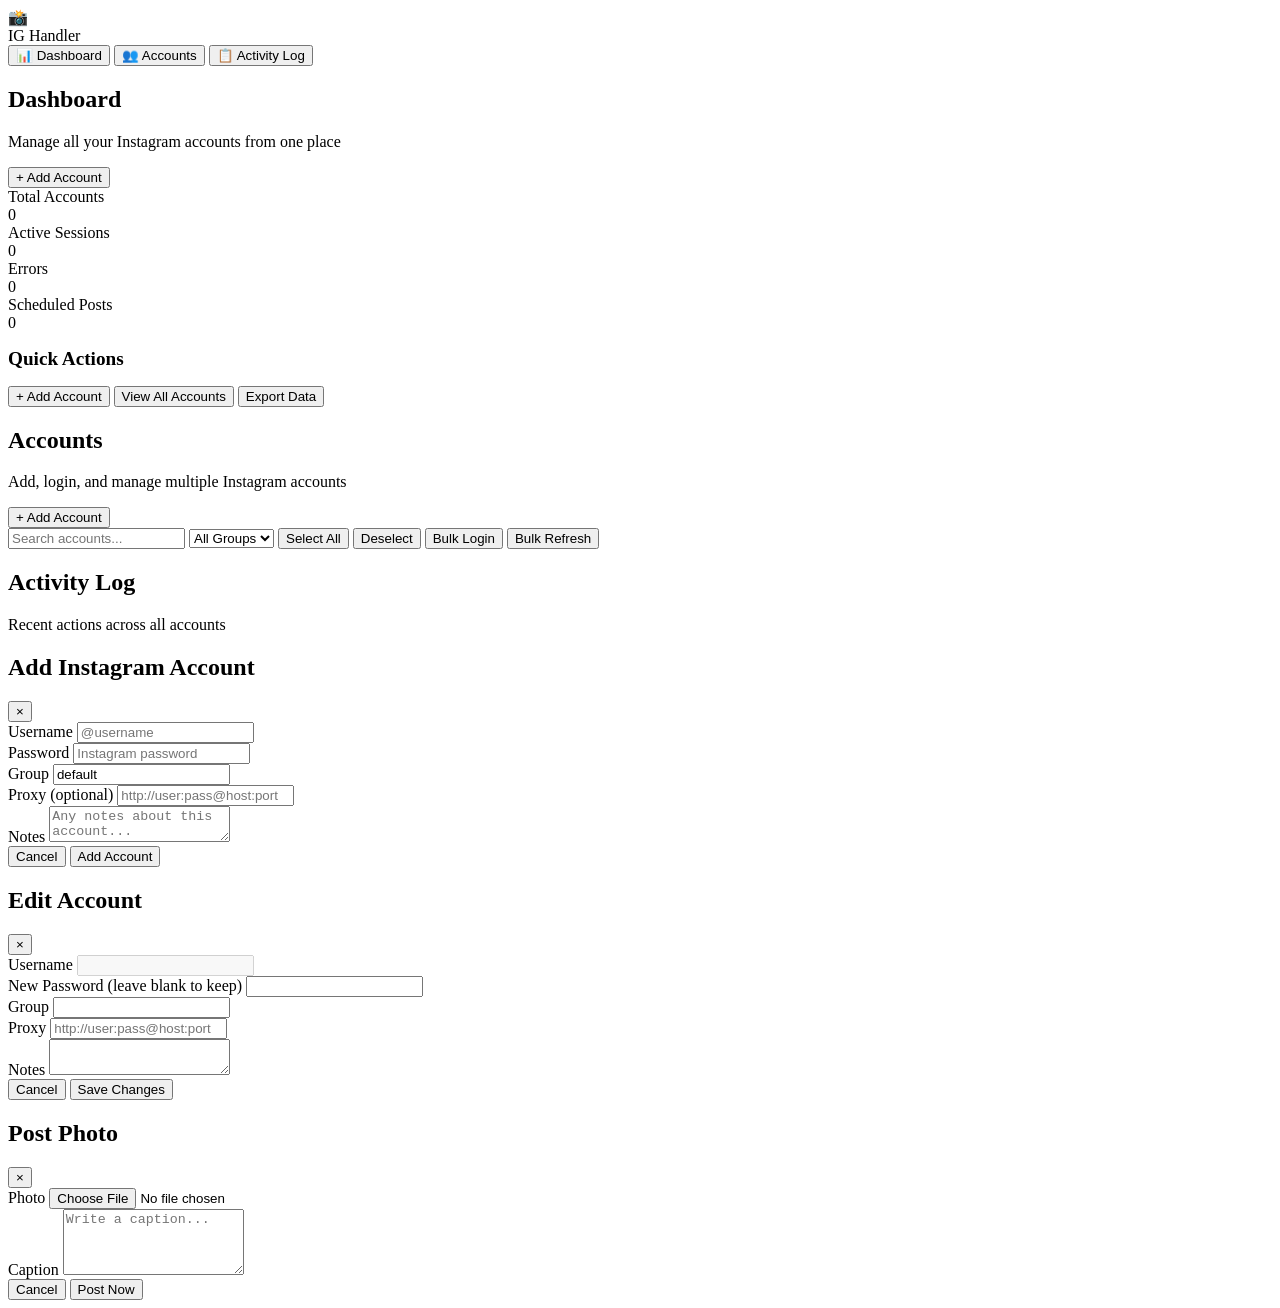
==== instagram-handler/templates/index.html @ 1abc3806 "Add multi Instagram account handler tool (IG Handler) A Flask-based web dashboard for managing multi" ====
<!DOCTYPE html>
<html lang="en">
<head>
  <meta charset="UTF-8">
  <meta name="viewport" content="width=device-width, initial-scale=1.0">
  <title>IG Handler — Multi Instagram Account Manager</title>
  <link rel="stylesheet" href="/static/css/style.css">
</head>
<body>
  <div class="app">
    <aside class="sidebar">
      <div class="logo">
        <div class="logo-icon">📸</div>
        <span>IG Handler</span>
      </div>
      <button class="nav-item active" data-page="dashboard">📊 Dashboard</button>
      <button class="nav-item" data-page="accounts">👥 Accounts</button>
      <button class="nav-item" data-page="activity">📋 Activity Log</button>
    </aside>

    <main class="main">
      <!-- Dashboard -->
      <section id="page-dashboard" class="page active">
        <div class="page-header">
          <div>
            <h1>Dashboard</h1>
            <p>Manage all your Instagram accounts from one place</p>
          </div>
          <button class="btn btn-primary" onclick="openAddModal()">+ Add Account</button>
        </div>
        <div class="stats-grid">
          <div class="stat-card">
            <div class="stat-label">Total Accounts</div>
            <div class="stat-value accent" id="stat-total">0</div>
          </div>
          <div class="stat-card">
            <div class="stat-label">Active Sessions</div>
            <div class="stat-value" id="stat-active" style="color:var(--success)">0</div>
          </div>
          <div class="stat-card">
            <div class="stat-label">Errors</div>
            <div class="stat-value" id="stat-error" style="color:var(--error)">0</div>
          </div>
          <div class="stat-card">
            <div class="stat-label">Scheduled Posts</div>
            <div class="stat-value" id="stat-pending">0</div>
          </div>
        </div>
        <div class="page-header" style="margin-top:8px">
          <h2 style="font-size:1.2rem">Quick Actions</h2>
        </div>
        <div class="toolbar">
          <button class="btn btn-primary" onclick="switchPage('accounts'); openAddModal()">+ Add Account</button>
          <button class="btn btn-secondary" onclick="switchPage('accounts')">View All Accounts</button>
          <button class="btn btn-secondary" onclick="exportData()">Export Data</button>
        </div>
      </section>

      <!-- Accounts -->
      <section id="page-accounts" class="page">
        <div class="page-header">
          <div>
            <h1>Accounts</h1>
            <p>Add, login, and manage multiple Instagram accounts</p>
          </div>
          <button class="btn btn-primary" onclick="openAddModal()">+ Add Account</button>
        </div>
        <div class="toolbar">
          <input type="text" id="search-accounts" class="search-box" placeholder="Search accounts...">
          <select id="filter-group" class="filter-select">
            <option value="">All Groups</option>
          </select>
          <button class="btn btn-secondary btn-sm" onclick="selectAll()">Select All</button>
          <button class="btn btn-secondary btn-sm" onclick="deselectAll()">Deselect</button>
          <button class="btn btn-primary btn-sm" onclick="bulkLogin()">Bulk Login</button>
          <button class="btn btn-secondary btn-sm" onclick="bulkRefresh()">Bulk Refresh</button>
        </div>
        <div id="accounts-grid" class="accounts-grid"></div>
      </section>

      <!-- Activity -->
      <section id="page-activity" class="page">
        <div class="page-header">
          <div>
            <h1>Activity Log</h1>
            <p>Recent actions across all accounts</p>
          </div>
        </div>
        <div id="activity-list" class="activity-list"></div>
      </section>
    </main>
  </div>

  <!-- Add Account Modal -->
  <div id="add-modal" class="modal-overlay" onclick="if(event.target===this)closeModal('add-modal')">
    <div class="modal">
      <div class="modal-header">
        <h2>Add Instagram Account</h2>
        <button class="modal-close" onclick="closeModal('add-modal')">&times;</button>
      </div>
      <form id="add-form" class="modal-body" onsubmit="submitAdd(event)">
        <div class="form-group">
          <label>Username</label>
          <input name="username" required placeholder="@username">
        </div>
        <div class="form-group">
          <label>Password</label>
          <input name="password" type="password" placeholder="Instagram password">
        </div>
        <div class="form-row">
          <div class="form-group">
            <label>Group</label>
            <input name="group_name" placeholder="default" value="default">
          </div>
          <div class="form-group">
            <label>Proxy (optional)</label>
            <input name="proxy" placeholder="http://user:pass@host:port">
          </div>
        </div>
        <div class="form-group">
          <label>Notes</label>
          <textarea name="notes" rows="2" placeholder="Any notes about this account..."></textarea>
        </div>
        <div class="modal-footer">
          <button type="button" class="btn btn-secondary" onclick="closeModal('add-modal')">Cancel</button>
          <button type="submit" class="btn btn-primary">Add Account</button>
        </div>
      </form>
    </div>
  </div>

  <!-- Edit Account Modal -->
  <div id="edit-modal" class="modal-overlay" onclick="if(event.target===this)closeModal('edit-modal')">
    <div class="modal">
      <div class="modal-header">
        <h2>Edit Account</h2>
        <button class="modal-close" onclick="closeModal('edit-modal')">&times;</button>
      </div>
      <form id="edit-form" class="modal-body" onsubmit="submitEdit(event)">
        <input type="hidden" id="edit-id">
        <div class="form-group">
          <label>Username</label>
          <input id="edit-username" disabled>
        </div>
        <div class="form-group">
          <label>New Password (leave blank to keep)</label>
          <input id="edit-password" type="password">
        </div>
        <div class="form-row">
          <div class="form-group">
            <label>Group</label>
            <input id="edit-group">
          </div>
          <div class="form-group">
            <label>Proxy</label>
            <input id="edit-proxy" placeholder="http://user:pass@host:port">
          </div>
        </div>
        <div class="form-group">
          <label>Notes</label>
          <textarea id="edit-notes" rows="2"></textarea>
        </div>
        <div class="modal-footer">
          <button type="button" class="btn btn-secondary" onclick="closeModal('edit-modal')">Cancel</button>
          <button type="submit" class="btn btn-primary">Save Changes</button>
        </div>
      </form>
    </div>
  </div>

  <!-- Post Modal -->
  <div id="post-modal" class="modal-overlay" onclick="if(event.target===this)closeModal('post-modal')">
    <div class="modal">
      <div class="modal-header">
        <h2>Post Photo</h2>
        <button class="modal-close" onclick="closeModal('post-modal')">&times;</button>
      </div>
      <form id="post-form" class="modal-body" onsubmit="submitPost(event)" enctype="multipart/form-data">
        <input type="hidden" name="account_id" id="post-account-id">
        <div class="form-group">
          <label>Photo</label>
          <input type="file" name="media" accept="image/*" required>
        </div>
        <div class="form-group">
          <label>Caption</label>
          <textarea name="caption" rows="4" placeholder="Write a caption..."></textarea>
        </div>
        <div class="modal-footer">
          <button type="button" class="btn btn-secondary" onclick="closeModal('post-modal')">Cancel</button>
          <button type="submit" class="btn btn-primary">Post Now</button>
        </div>
      </form>
    </div>
  </div>

  <div id="toasts" class="toast-container"></div>
  <script src="/static/js/app.js"></script>
</body>
</html>
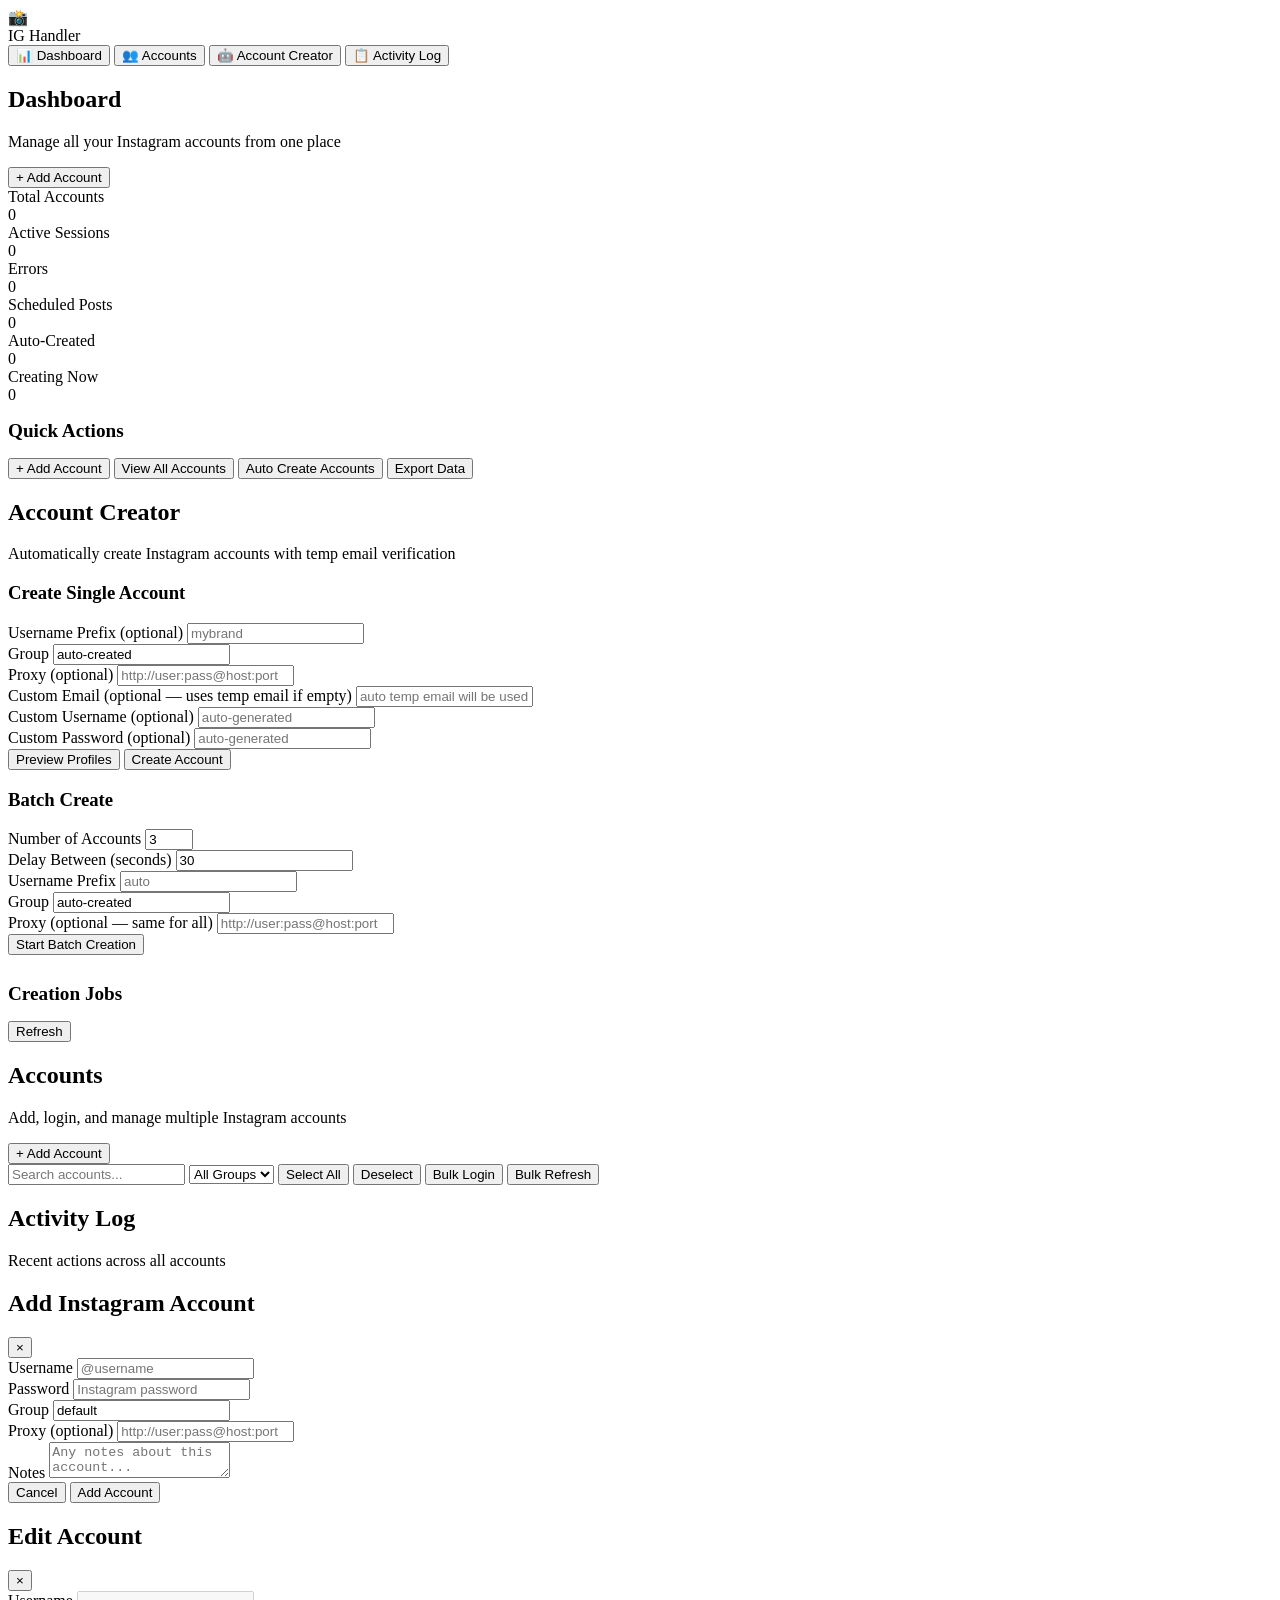
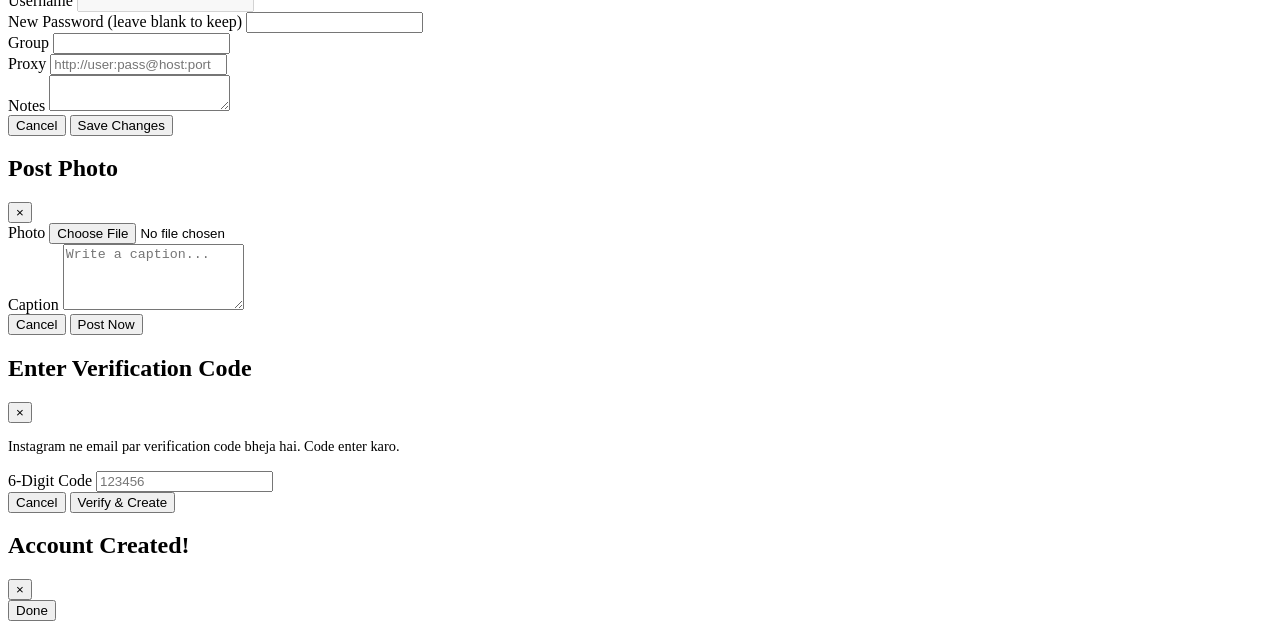
==== commit add6d9f1: "Add automatic Instagram account creator with batch support - Temp email integration (mail.tm + 1secm" ====
--- a/instagram-handler/templates/index.html
+++ b/instagram-handler/templates/index.html
@@ -15,6 +15,7 @@
       </div>
       <button class="nav-item active" data-page="dashboard">📊 Dashboard</button>
       <button class="nav-item" data-page="accounts">👥 Accounts</button>
+      <button class="nav-item" data-page="creator">🤖 Account Creator</button>
       <button class="nav-item" data-page="activity">📋 Activity Log</button>
     </aside>
 
@@ -45,6 +46,14 @@
             <div class="stat-label">Scheduled Posts</div>
             <div class="stat-value" id="stat-pending">0</div>
           </div>
+          <div class="stat-card">
+            <div class="stat-label">Auto-Created</div>
+            <div class="stat-value" id="stat-created" style="color:var(--accent3)">0</div>
+          </div>
+          <div class="stat-card">
+            <div class="stat-label">Creating Now</div>
+            <div class="stat-value" id="stat-creating">0</div>
+          </div>
         </div>
         <div class="page-header" style="margin-top:8px">
           <h2 style="font-size:1.2rem">Quick Actions</h2>
@@ -52,8 +61,101 @@
         <div class="toolbar">
           <button class="btn btn-primary" onclick="switchPage('accounts'); openAddModal()">+ Add Account</button>
           <button class="btn btn-secondary" onclick="switchPage('accounts')">View All Accounts</button>
+          <button class="btn btn-secondary" onclick="switchPage('creator')">Auto Create Accounts</button>
           <button class="btn btn-secondary" onclick="exportData()">Export Data</button>
         </div>
+      </section>
+
+      <!-- Account Creator -->
+      <section id="page-creator" class="page">
+        <div class="page-header">
+          <div>
+            <h1>Account Creator</h1>
+            <p>Automatically create Instagram accounts with temp email verification</p>
+          </div>
+        </div>
+
+        <div class="creator-panels">
+          <div class="creator-panel">
+            <h3>Create Single Account</h3>
+            <form id="creator-single-form" onsubmit="submitCreatorSingle(event)">
+              <div class="form-row">
+                <div class="form-group">
+                  <label>Username Prefix (optional)</label>
+                  <input name="username_prefix" placeholder="mybrand">
+                </div>
+                <div class="form-group">
+                  <label>Group</label>
+                  <input name="group_name" value="auto-created">
+                </div>
+              </div>
+              <div class="form-group">
+                <label>Proxy (optional)</label>
+                <input name="proxy" placeholder="http://user:pass@host:port">
+              </div>
+              <div class="form-group">
+                <label>Custom Email (optional — uses temp email if empty)</label>
+                <input name="email" type="email" placeholder="auto temp email will be used">
+              </div>
+              <div class="form-row">
+                <div class="form-group">
+                  <label>Custom Username (optional)</label>
+                  <input name="username" placeholder="auto-generated">
+                </div>
+                <div class="form-group">
+                  <label>Custom Password (optional)</label>
+                  <input name="password" placeholder="auto-generated">
+                </div>
+              </div>
+              <div class="toolbar" style="margin:0">
+                <button type="button" class="btn btn-secondary btn-sm" onclick="previewProfiles()">Preview Profiles</button>
+                <button type="submit" class="btn btn-primary">Create Account</button>
+              </div>
+            </form>
+          </div>
+
+          <div class="creator-panel">
+            <h3>Batch Create</h3>
+            <form id="creator-batch-form" onsubmit="submitCreatorBatch(event)">
+              <div class="form-row">
+                <div class="form-group">
+                  <label>Number of Accounts</label>
+                  <input name="count" type="number" min="1" max="20" value="3" required>
+                </div>
+                <div class="form-group">
+                  <label>Delay Between (seconds)</label>
+                  <input name="delay_seconds" type="number" min="10" value="30" required>
+                </div>
+              </div>
+              <div class="form-row">
+                <div class="form-group">
+                  <label>Username Prefix</label>
+                  <input name="username_prefix" placeholder="auto">
+                </div>
+                <div class="form-group">
+                  <label>Group</label>
+                  <input name="group_name" value="auto-created">
+                </div>
+              </div>
+              <div class="form-group">
+                <label>Proxy (optional — same for all)</label>
+                <input name="proxy" placeholder="http://user:pass@host:port">
+              </div>
+              <button type="submit" class="btn btn-primary">Start Batch Creation</button>
+            </form>
+          </div>
+        </div>
+
+        <div id="preview-box" class="preview-box" style="display:none">
+          <h3>Profile Preview</h3>
+          <div id="preview-list"></div>
+        </div>
+
+        <div class="page-header" style="margin-top:28px">
+          <h2 style="font-size:1.2rem">Creation Jobs</h2>
+          <button class="btn btn-secondary btn-sm" onclick="loadCreatorJobs()">Refresh</button>
+        </div>
+        <div id="creator-jobs" class="jobs-list"></div>
       </section>
 
       <!-- Accounts -->
@@ -193,6 +295,44 @@
     </div>
   </div>
 
+  <!-- Verify Code Modal -->
+  <div id="verify-modal" class="modal-overlay" onclick="if(event.target===this)closeModal('verify-modal')">
+    <div class="modal">
+      <div class="modal-header">
+        <h2>Enter Verification Code</h2>
+        <button class="modal-close" onclick="closeModal('verify-modal')">&times;</button>
+      </div>
+      <form class="modal-body" onsubmit="submitVerifyCode(event)">
+        <input type="hidden" id="verify-job-id">
+        <p style="color:var(--muted);margin-bottom:16px;font-size:0.9rem">
+          Instagram ne email par verification code bheja hai. Code enter karo.
+        </p>
+        <div class="form-group">
+          <label>6-Digit Code</label>
+          <input id="verify-code" required pattern="[0-9]{6}" maxlength="6" placeholder="123456">
+        </div>
+        <div class="modal-footer">
+          <button type="button" class="btn btn-secondary" onclick="closeModal('verify-modal')">Cancel</button>
+          <button type="submit" class="btn btn-primary">Verify & Create</button>
+        </div>
+      </form>
+    </div>
+  </div>
+
+  <!-- Success Credentials Modal -->
+  <div id="creds-modal" class="modal-overlay" onclick="if(event.target===this)closeModal('creds-modal')">
+    <div class="modal">
+      <div class="modal-header">
+        <h2>Account Created!</h2>
+        <button class="modal-close" onclick="closeModal('creds-modal')">&times;</button>
+      </div>
+      <div class="modal-body" id="creds-body"></div>
+      <div class="modal-footer">
+        <button class="btn btn-primary" onclick="closeModal('creds-modal')">Done</button>
+      </div>
+    </div>
+  </div>
+
   <div id="toasts" class="toast-container"></div>
   <script src="/static/js/app.js"></script>
 </body>
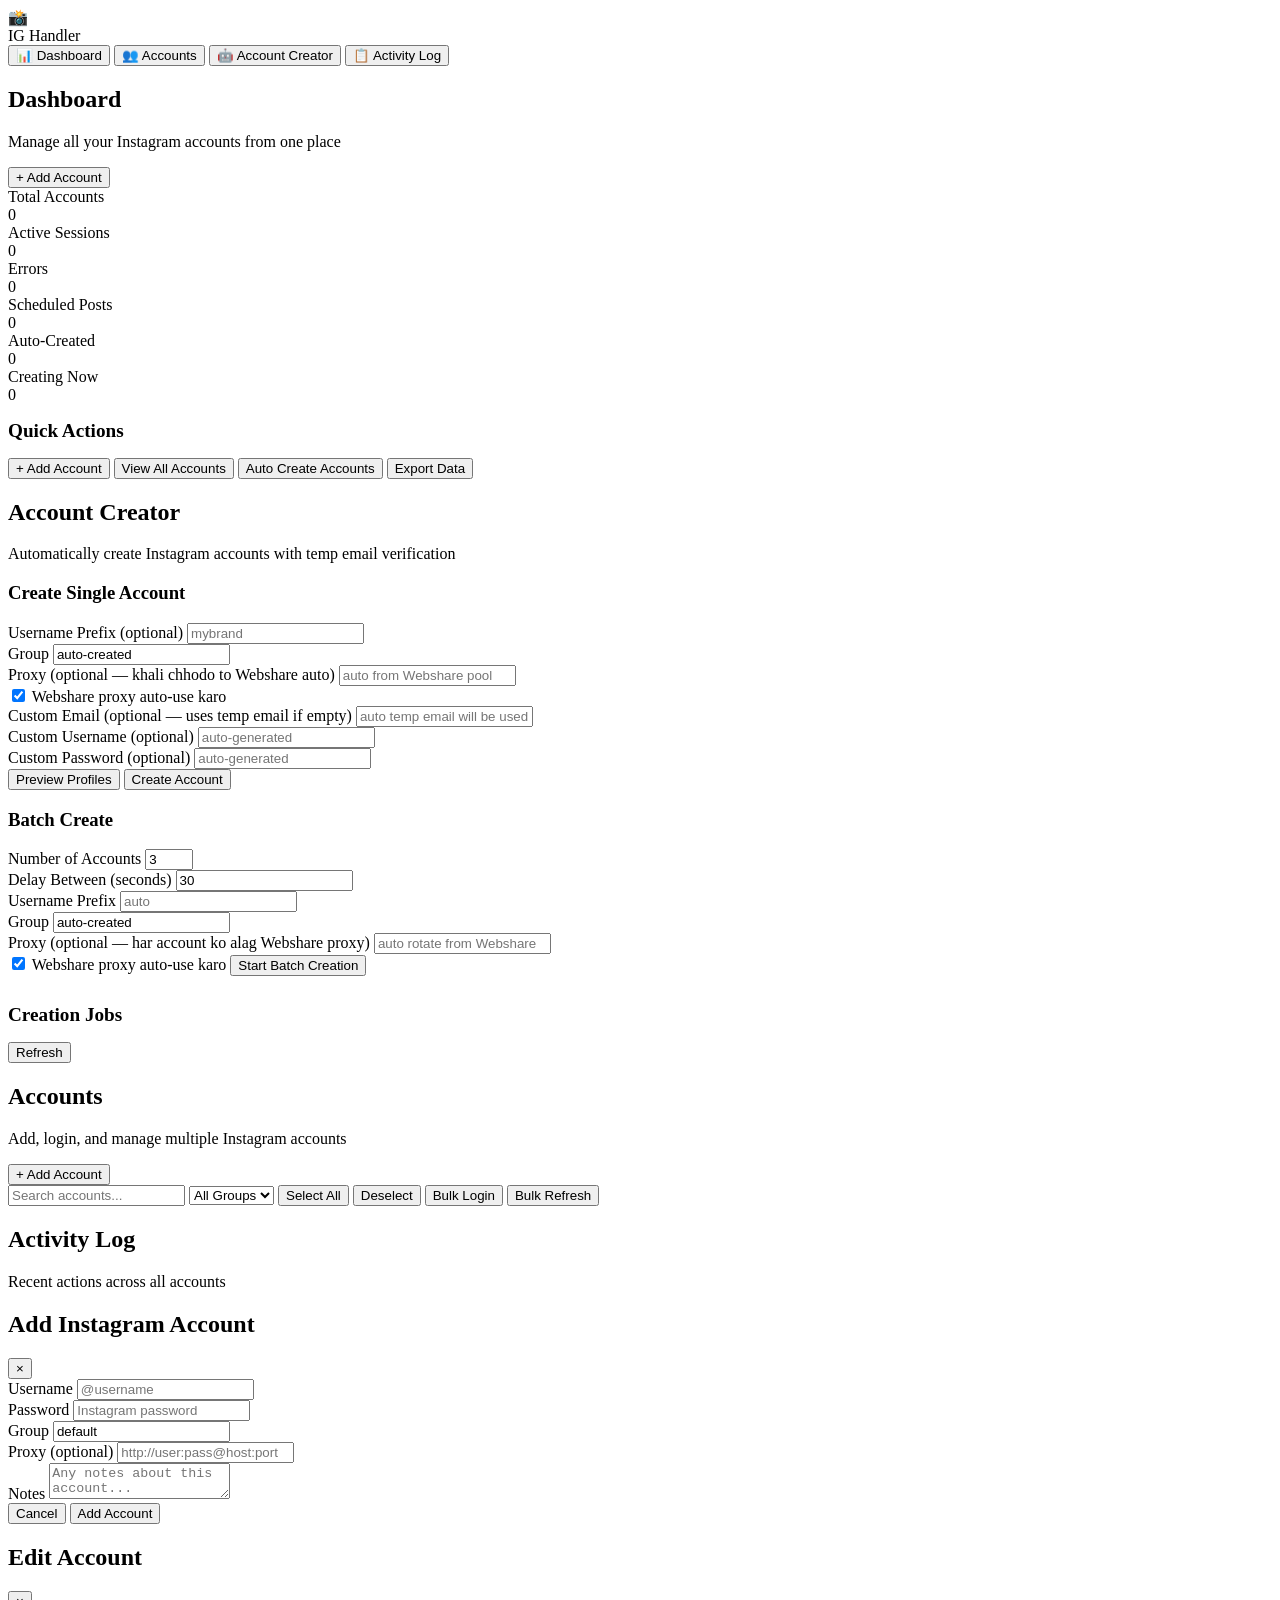
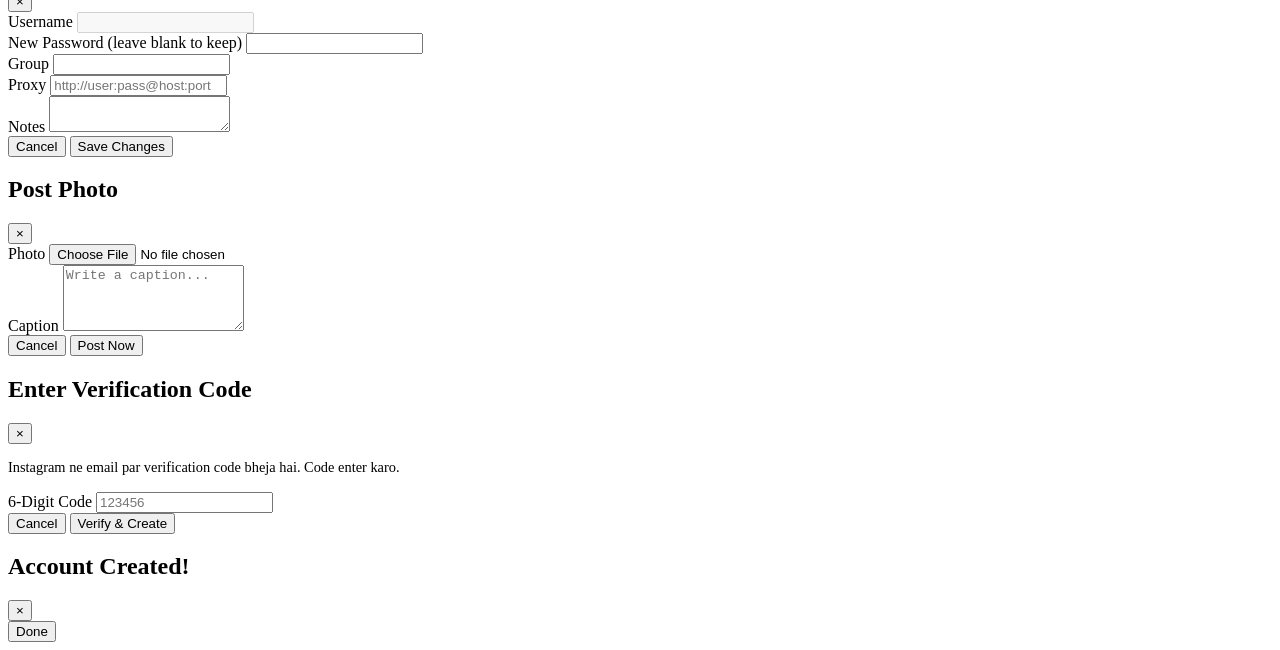
==== commit c3b9f1a1: "Integrate Webshare proxy API for auto proxy rotation - Add ProxyManager (Python + PHP) to fetch and " ====
--- a/instagram-handler/templates/index.html
+++ b/instagram-handler/templates/index.html
@@ -75,6 +75,7 @@
           </div>
         </div>
 
+        <div id="proxy-status" class="proxy-status"></div>
         <div class="creator-panels">
           <div class="creator-panel">
             <h3>Create Single Account</h3>
@@ -90,9 +91,12 @@
                 </div>
               </div>
               <div class="form-group">
-                <label>Proxy (optional)</label>
-                <input name="proxy" placeholder="http://user:pass@host:port">
-              </div>
+                <label>Proxy (optional — khali chhodo to Webshare auto)</label>
+                <input name="proxy" placeholder="auto from Webshare pool">
+              </div>
+              <label class="checkbox-wrap" style="margin-bottom:14px">
+                <input type="checkbox" name="use_webshare" checked> Webshare proxy auto-use karo
+              </label>
               <div class="form-group">
                 <label>Custom Email (optional — uses temp email if empty)</label>
                 <input name="email" type="email" placeholder="auto temp email will be used">
@@ -138,9 +142,12 @@
                 </div>
               </div>
               <div class="form-group">
-                <label>Proxy (optional — same for all)</label>
-                <input name="proxy" placeholder="http://user:pass@host:port">
-              </div>
+                <label>Proxy (optional — har account ko alag Webshare proxy)</label>
+                <input name="proxy" placeholder="auto rotate from Webshare">
+              </div>
+              <label class="checkbox-wrap" style="margin-bottom:14px">
+                <input type="checkbox" name="use_webshare" checked> Webshare proxy auto-use karo
+              </label>
               <button type="submit" class="btn btn-primary">Start Batch Creation</button>
             </form>
           </div>
